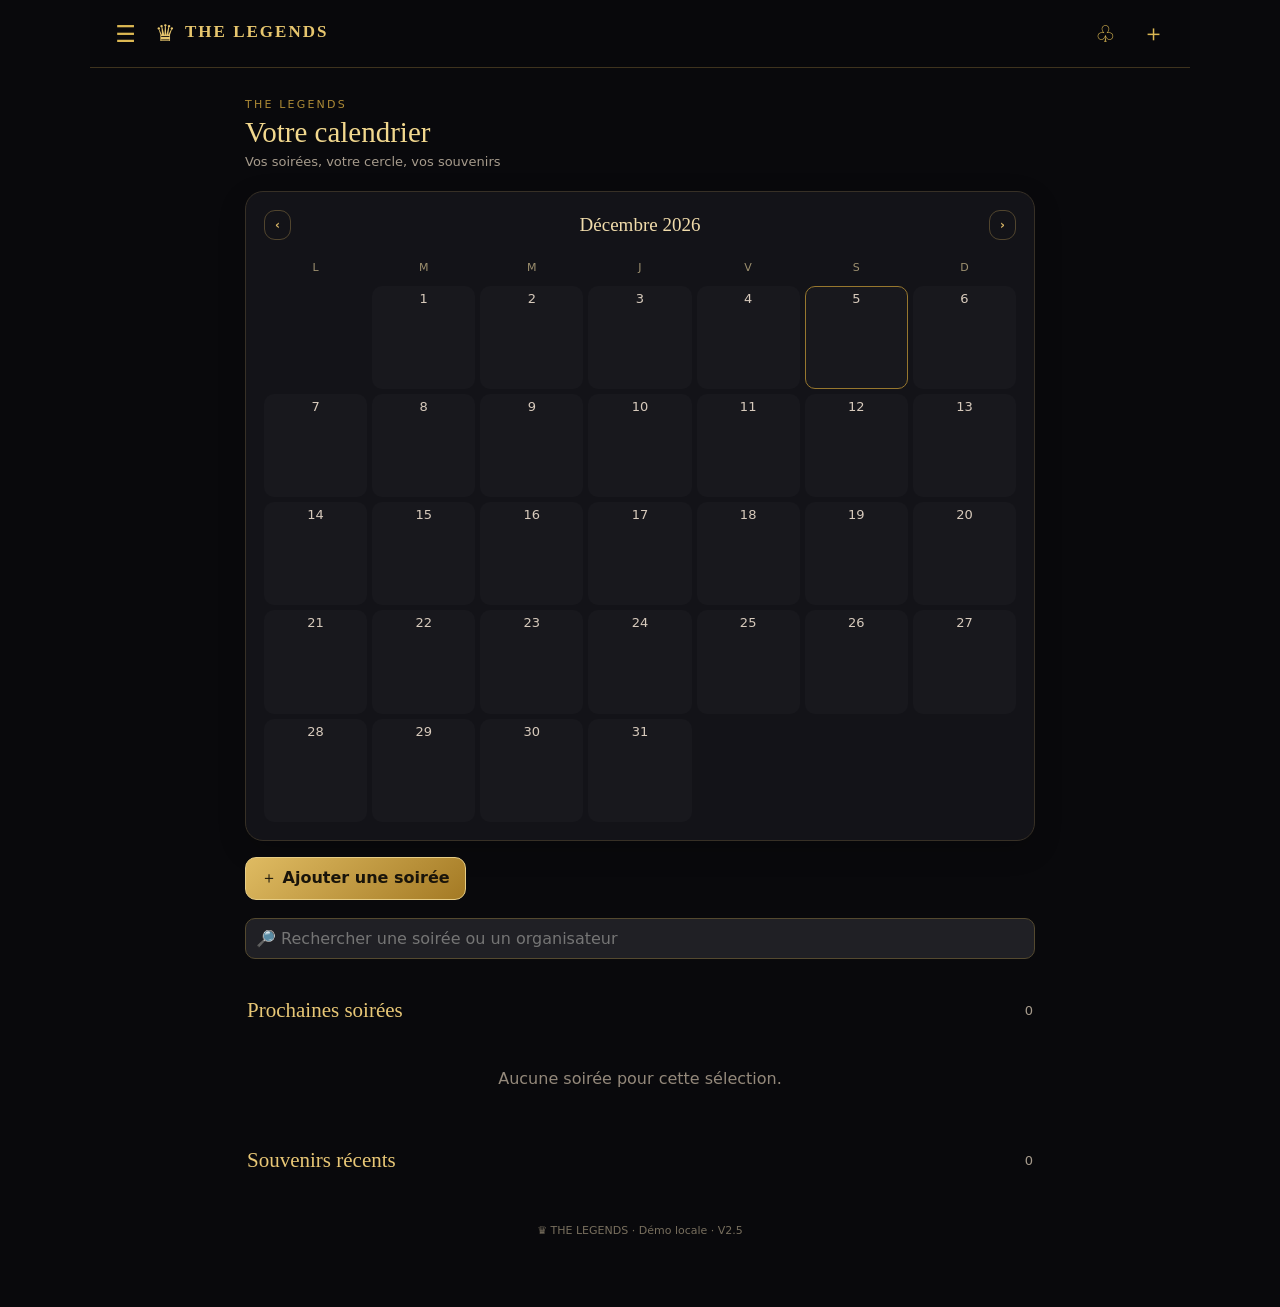
==== legends-v25.html @ ff6195fe "Nouvelle entrée web V2.5 indépendante de l’ancien cache" ====
<!doctype html><html lang="fr"><head><meta charset="UTF-8"><meta name="viewport" content="width=device-width, initial-scale=1,viewport-fit=cover"><meta name="theme-color" content="#09090c"><meta name="description" content="The Legends — soirées privées, organisation et souvenirs."><link rel="manifest" href="manifest.webmanifest"><link rel="icon" href="icon.svg" type="image/svg+xml"><title>The Legends</title><link rel="stylesheet" href="styles-v25.css"></head><body><div id="app"></div><script src="config.js?v=25"></script><script src="posters.js?v=25"></script><script defer src="app-v25.js"></script></body></html>
---- styles-v25.css ----
:root{color-scheme:dark;font-family:Inter,system-ui,-apple-system,Segoe UI,Roboto,sans-serif;background:#09090c;color:#eee7d9;font-synthesis:none}*{box-sizing:border-box}body{margin:0}button,input,select,textarea{font:inherit}button{cursor:pointer}button:disabled{opacity:.45;cursor:not-allowed}a{color:#e4c36e}#app{min-height:100dvh}.shell{max-width:1100px;margin:auto;min-height:100dvh}.topbar{height:68px;display:flex;align-items:center;gap:12px;padding:12px 18px;position:sticky;top:0;z-index:15;background:rgba(9,9,12,.96);border-bottom:1px solid #3e331e;backdrop-filter:blur(16px)}.iconbtn{border:0;background:transparent;color:#dcb853;font-size:23px;padding:7px;min-width:35px}.brand{color:#e7c66e;letter-spacing:2px;font-family:Georgia,serif;font-size:17px;font-weight:bold;flex:1}.brand .crown{font-size:23px;vertical-align:middle;margin-right:7px}.content{padding:22px 16px 76px;max-width:850px;margin:auto}.eyebrow{color:#ad8a36;letter-spacing:2.2px;text-transform:uppercase;font-size:11px}.pagehead{display:flex;justify-content:space-between;align-items:end;gap:12px;margin:0 0 22px}.pagehead h1{font:normal 29px Georgia,serif;color:#f2d88e;margin:5px 0}.muted{color:#a69b8c;font-size:13px}.statusline{display:inline-flex;align-items:center;gap:6px;color:#b8ae95;font-size:12px;border:1px solid #55462b;border-radius:30px;padding:5px 9px}.btn{background:linear-gradient(140deg,#dfbb62,#a47a24);color:#19140a;border:1px solid #e7cd85;border-radius:11px;padding:10px 15px;font-weight:700}.btn.secondary{background:#211d17;color:#eacb7b;border-color:#665126}.btn.ghost{background:transparent;color:#d8b566;border-color:#51452e}.btn.danger{background:#4f222a;color:#ffd3d6;border-color:#8b3944}.btn.small{padding:7px 10px;font-size:12px}.btnrow{display:flex;gap:9px;flex-wrap:wrap}.panel{background:#131318;border:1px solid #373026;border-radius:18px;padding:18px;margin-bottom:16px;box-shadow:0 9px 28px #0003}.panel h2{font:normal 21px Georgia,serif;color:#eacc80;margin:0 0 14px}.panel h3{font-size:15px;color:#efdcaa;margin:14px 0 9px}.calendarHead{display:flex;align-items:center;justify-content:space-between;margin-bottom:14px}.calendarHead strong{font:normal 19px Georgia,serif;color:#f1dcab;text-transform:capitalize}.calgrid{display:grid;grid-template-columns:repeat(7,minmax(0,1fr));gap:5px}.weekday{text-align:center;color:#9d906f;padding:7px 0;font-size:11px}.day{background:#18181d;border:1px solid transparent;color:#d7cabc;border-radius:10px;min-height:63px;padding:7px 3px;display:flex;align-items:center;flex-direction:column;gap:4px}.day.empty{opacity:0;pointer-events:none}.day.today{border-color:#97772e}.day.selected{background:#372b18;border-color:#d6ae48}.day .number{font-size:13px}.bars{display:flex;justify-content:center;align-items:center;gap:3px;width:100%}.bar{height:3px;width:22px;max-width:30%;border-radius:4px;background:#8b8690}.bar.confirmed{background:#ea40b6;box-shadow:0 0 9px #ed41bcaa}.bar.past{background:repeating-linear-gradient(130deg,#d7aa4c,#d7aa4c 3px,#38322c 3px,#38322c 6px)}.count{font-size:10px;color:#b8a77a}.sectiontitle{display:flex;justify-content:space-between;align-items:center;margin:25px 2px 11px}.sectiontitle h2{font:normal 21px Georgia,serif;color:#e8c776;margin:0}.event{background:#15151a;border:1px solid #41382c;border-left:4px solid #615d62;border-radius:14px;margin-bottom:10px;overflow:hidden}.event.confirmed{border-left-color:#ed47ba;box-shadow:0 0 18px #ca25a71c}.event.past{background:repeating-linear-gradient(140deg,#17171a,#17171a 12px,#1c1a19 12px,#1c1a19 14px);border-left-color:#bc9542}.event.cancelled{opacity:.62}.eventMain{width:100%;border:0;background:transparent;text-align:left;padding:14px;display:flex;align-items:center;gap:12px;color:inherit}.eventDate{min-width:52px;text-align:center;color:#e9cc85}.eventDate b{display:block;font:normal 25px Georgia,serif}.eventDate span{font-size:11px;text-transform:uppercase}.eventInfo{flex:1;min-width:0}.eventInfo strong{display:block;font-size:15px;color:#f5e6c4;margin-bottom:4px}.eventInfo small{font-size:12px;color:#aaa094;display:block}.state{font-size:10px;white-space:nowrap;border:1px solid #645937;padding:5px 7px;border-radius:20px;color:#c2b48b}.state.confirmed{color:#f6b9e5;border-color:#bb3e96}.eventDetails{border-top:1px solid #3e362a;padding:14px;display:grid;grid-template-columns:70px 1fr;gap:13px}.poster{width:70px;height:94px;border-radius:9px;background:linear-gradient(150deg,#3c203d,#111016 75%);border:1px solid #715c30;display:flex;align-items:center;justify-content:center;color:#d9b65d;font-size:29px;overflow:hidden}.poster img{width:100%;height:100%;object-fit:cover}.eventDetails p{margin:3px 0 11px;font-size:12px;color:#b9b0a2;line-height:1.5}.eventDetails .btn{margin:3px 5px 4px 0}.drawerback,.modalback{position:fixed;inset:0;background:#000b;z-index:30;display:flex}.drawer{width:min(330px,88vw);height:100%;background:#0e0e12;border-right:1px solid #6e5526;padding:20px 16px;overflow:auto}.drawerlogo{text-align:center;color:#dfbc62;border-bottom:1px solid #594622;padding:19px 0 25px;margin-bottom:15px}.drawerlogo .symbol{font-size:45px}.drawerlogo strong{display:block;letter-spacing:3px;font:normal 24px Georgia,serif}.navitem{width:100%;border:1px solid transparent;background:transparent;color:#b7a88a;text-align:left;padding:13px;border-radius:11px;display:flex;align-items:center;gap:13px;margin:2px 0}.navitem.active{background:#322716;color:#f7d879;border-color:#ac8332}.navitem i{font-style:normal;width:23px;text-align:center;font-size:20px}.modalback{z-index:40;justify-content:center;align-items:flex-start;overflow:auto;padding:25px 12px}.modal{background:#151519;border:1px solid #7e612d;border-radius:20px;padding:20px;width:min(650px,100%);margin:auto;box-shadow:0 20px 80px #000d}.modal h2{font:normal 24px Georgia,serif;color:#eac776;margin:2px 0 17px}.modalhead{display:flex;justify-content:space-between;align-items:center;gap:12px}.field{display:flex;flex-direction:column;gap:6px;margin-bottom:14px}.field label{font-size:12px;color:#dac486}.field input,.field textarea,.field select,select,input,textarea{background:#202025;border:1px solid #54492f;color:#f1e8da;border-radius:10px;padding:10px;min-width:0}.field input:focus,.field textarea:focus,.field select:focus{outline:2px solid #bd933f}.field textarea{min-height:75px;resize:vertical}.twocol{display:grid;grid-template-columns:1fr 1fr;gap:12px}.tabs{display:flex;overflow-x:auto;gap:5px;border-bottom:1px solid #5e4b2c;scrollbar-width:thin;margin-bottom:16px}.tab{background:none;border:0;border-bottom:2px solid transparent;color:#af9f85;padding:11px 12px;white-space:nowrap;font-size:12px}.tab.active{color:#f5cf73;border-bottom-color:#e7be56}.notice{border:1px solid #63502c;background:#231d17;border-radius:12px;padding:12px;color:#dcc99d;font-size:13px;line-height:1.5;margin:10px 0}.listrow{padding:12px 0;border-bottom:1px solid #34302b;display:flex;justify-content:space-between;align-items:center;gap:10px}.listrow:last-child{border:0}.listrow strong{color:#e7d7b0}.listrow small{color:#9d9589}.voteGroup{display:flex;gap:6px;flex-wrap:wrap}.vote{background:#252329;color:#bbb;border:1px solid #51463d;border-radius:9px;padding:8px;font-size:12px}.vote.active.yes{background:#194a39;border-color:#39ba7c;color:#b5ffdb}.vote.active.maybe{background:#5c4819;border-color:#e0ad34;color:#fff1aa}.vote.active.no{background:#532326;border-color:#dc5e60;color:#ffc9c9}.emptyState{text-align:center;padding:35px 13px;color:#94897b}.bigicon{font-size:39px;margin-bottom:10px}.pill{display:inline-block;border:1px solid #65522d;color:#e4c77e;border-radius:20px;padding:5px 9px;font-size:11px;margin:2px}.result{color:#d9b65e;font-size:12px}.photoGrid{display:grid;grid-template-columns:repeat(3,1fr);gap:8px}.photoGrid img{width:100%;aspect-ratio:1;object-fit:cover;border-radius:9px;cursor:pointer}.formhint{font-size:11px;color:#9c9286;margin-top:5px}.avatar{width:36px;height:36px;border-radius:50%;display:grid;place-items:center;background:#332815;color:#edcc74;font-weight:bold}.comment{border-bottom:1px solid #38302a;padding:11px 0}.comment p{font-size:13px;margin:5px 0;color:#e1d7c8;white-space:pre-wrap}.comment small{color:#aa9c85}.row{display:flex;align-items:center;gap:10px;flex-wrap:wrap}.between{justify-content:space-between}.searchbox{width:100%;margin:0 0 14px}.saveindicator{font-size:11px;color:#a59b85;margin:6px 0 0}.footer{text-align:center;color:#786f5e;font-size:11px;margin:40px 0}.hidden{display:none!important}@media(min-width:750px){.content{padding:30px}.day{min-height:82px}.modal{margin:45px auto}}@media(max-width:480px){.topbar{gap:4px;padding:9px}.content{padding:15px 10px 65px}.brand{font-size:14px}.day{min-height:58px}.pagehead h1{font-size:25px}.twocol{grid-template-columns:1fr}.panel{padding:13px}.eventMain{padding:11px}.state{font-size:9px}}

/* Full-cell event illustrations */
.day{position:relative;isolation:isolate;overflow:hidden;min-height:0;aspect-ratio: .82;justify-content:flex-start;padding:4px 3px;gap:0}
.day.has-event{padding:0;background:#111116;border-color:transparent;overflow:visible}
.calendarTiles{position:absolute;inset:0;display:flex;gap:2px;z-index:-1;border-radius:inherit}
.calendarTile{position:relative;display:grid;place-items:center;flex:1;min-width:0;overflow:hidden;border-radius:9px;border:1px solid #777;background:radial-gradient(ellipse at center,color-mix(in srgb,var(--neon) 37%,#17121d),#110e17 85%);color:var(--neon);filter:grayscale(1);opacity:.75}
.calendarTile svg{width:88%;height:88%;max-height:80%;filter:drop-shadow(0 0 5px currentColor)}
.calendarTile.confirmed{filter:none;opacity:1;border-color:var(--neon);box-shadow:inset 0 0 9px color-mix(in srgb,var(--neon) 48%,transparent),0 0 7px color-mix(in srgb,var(--neon) 65%,transparent)}
.calendarTile.past{opacity:.52;background:repeating-linear-gradient(135deg,#27252b,#27252b 5px,#151419 5px,#151419 10px)}
.calendarTile.cancelled{opacity:.35}
.calendarTile.cancelled:after{content:'×';position:absolute;inset:0;display:grid;place-items:center;font-size:30px;color:#ddd}
.day.has-event .number{position:absolute;top:3px;left:4px;background:#08080cbd;color:#fff;border-radius:5px;padding:1px 4px;font-size:11px;line-height:1.3;z-index:1}
.day.has-event .count{position:absolute;right:3px;bottom:3px;background:#08080cdb;color:#fff;border-radius:4px;padding:1px 3px}
.day.has-event.selected{outline:2px solid #f4d27b;outline-offset:1px}
.day.has-event.today .number{color:#f5d173;box-shadow:0 0 0 1px #b8994c}
.day:focus-visible{outline:2px solid #f4d27b;outline-offset:1px}
@media(min-width:750px){.day{aspect-ratio:1.05}.day.has-event .number{font-size:13px}}

.calendarTile:has(.approvedPoster){background:#17171b;opacity:1}.calendarTile .approvedPoster{position:absolute;inset:0;width:100%;height:100%;object-fit:fill;display:block}.calendarTile.past:has(.approvedPoster){opacity:.55}.calendarTile.cancelled:has(.approvedPoster){opacity:.4}.day{aspect-ratio:1}.calendarTile.discovered{filter:grayscale(1)}.event-popup{background:#0008;align-items:center;justify-content:center;padding:0;overflow:hidden;backdrop-filter:blur(1px)}.event-popup .modal{margin:0;width:90%;max-width:650px;height:86dvh;max-height:86dvh;overflow-y:auto;overscroll-behavior:contain;border-radius:19px;border:1px solid #c8a04b;box-shadow:0 14px 65px #000c,0 0 14px #b58c3933}.event-popup .modalhead{position:sticky;top:-20px;background:#151519;z-index:2;padding:8px 0}body:has(.event-popup){overflow:hidden}

/* V2.1 — preserve original artwork; overlay a readable calendar caption. */
.calendarTile{container-type:inline-size}.calendarTile .organizerLabel{display:none}.calgrid .calendarTile .organizerLabel{position:absolute;inset:auto 0 0;min-height:31%;display:flex;align-items:center;justify-content:center;text-align:center;padding:2px 1px 3px;background:#101014f5;color:#fff;font-family:Arial,Helvetica,sans-serif;font-weight:800;font-size:clamp(7px,17cqw,13px);line-height:1.04;letter-spacing:-.25px;overflow-wrap:anywhere;text-shadow:0 1px 2px #000;z-index:2}.calgrid .calendarTile.confirmed .organizerLabel{border-top:1px solid var(--neon)}.calgrid .day.has-event .count{z-index:3;bottom:auto;top:3px}.calgrid .calendarTile .approvedPoster{object-fit:fill}

/* V2.2 — discovery only */
.discoveryChoice{display:flex;align-items:center;gap:10px;padding:10px 0;border-bottom:1px solid #383026;color:#e9dec6;font-size:14px;cursor:pointer}.discoveryChoice input{accent-color:#d7b75e;width:17px;height:17px;flex:none}.discoveryChoice small{display:block;color:#aaa094;font-size:12px;margin-top:4px}.discoveryPanel .btnrow{margin-top:16px}.discoveryCard .btnrow{margin-top:14px}.discoveryArt{width:78px;height:78px;flex:none;display:flex}.discoveryArt .calendarTile{width:100%;height:100%;filter:none;opacity:1}.discoveryArt .organizerLabel{display:none}

/* V2.4 — souvenirs vécus */
.calendarTile.remembered{filter:none;opacity:1;border:1px solid #967b48;box-shadow:none}.calendarTile.remembered .memoryMark{position:absolute;right:3px;top:3px;color:#f9d77d;background:#131017e8;border-radius:50%;width:17px;height:17px;display:grid;place-items:center;font-size:12px;z-index:4;line-height:1}.event.remembered{border-left-color:#c6a253}.state.remembered{color:#f1d38c;border-color:#9c783c}
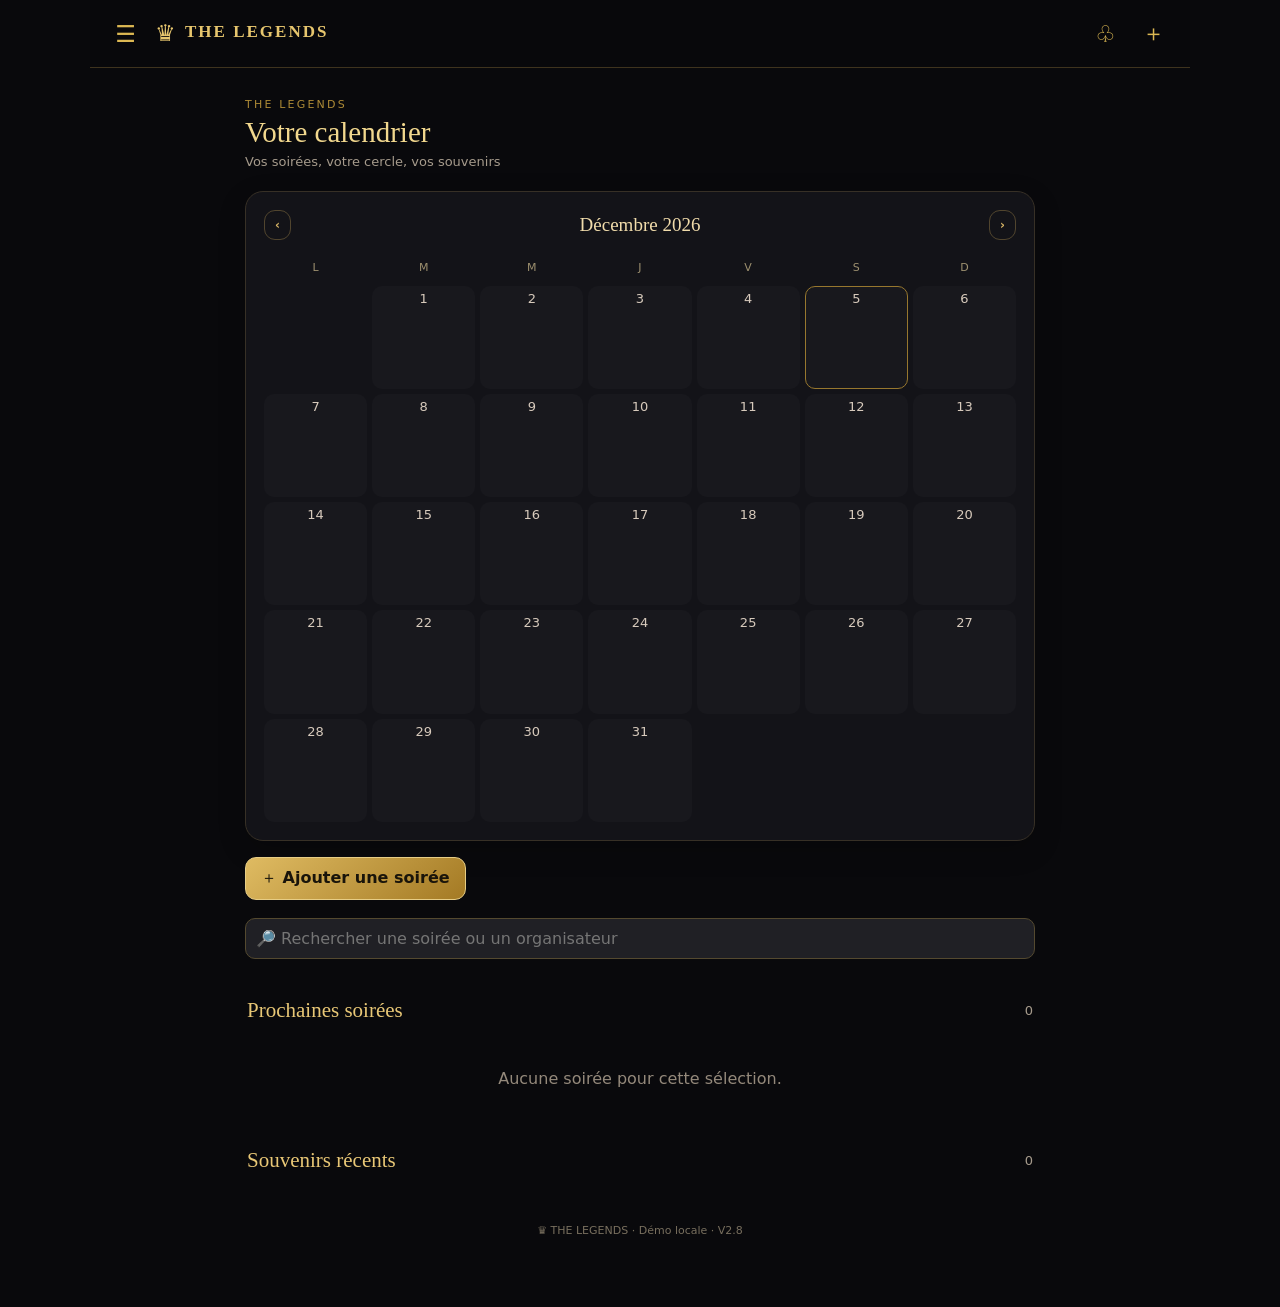
==== commit f2c6bc04: "Force fresh v2.8 application script and cache" ====
--- a/legends-v25.html
+++ b/legends-v25.html
@@ -1 +1 @@
-<!doctype html><html lang="fr"><head><meta charset="UTF-8"><meta name="viewport" content="width=device-width, initial-scale=1,viewport-fit=cover"><meta name="theme-color" content="#09090c"><meta name="description" content="The Legends — soirées privées, organisation et souvenirs."><link rel="manifest" href="manifest.webmanifest"><link rel="icon" href="icon.svg" type="image/svg+xml"><title>The Legends</title><link rel="stylesheet" href="styles-v25.css"></head><body><div id="app"></div><script src="config.js?v=25"></script><script src="posters.js?v=25"></script><script defer src="app-v25.js"></script></body></html>
+<!doctype html><html lang="fr"><head><meta charset="UTF-8"><meta name="viewport" content="width=device-width, initial-scale=1,viewport-fit=cover"><meta name="theme-color" content="#09090c"><meta name="description" content="The Legends — soirées privées, organisation et souvenirs."><link rel="manifest" href="manifest.webmanifest"><link rel="icon" href="icon.svg" type="image/svg+xml"><title>The Legends</title><link rel="stylesheet" href="styles-v25.css"></head><body><div id="app"></div><script src="config.js?v=25"></script><script src="posters.js?v=25"></script><script defer src="app-v25.js?v=28"></script></body></html>
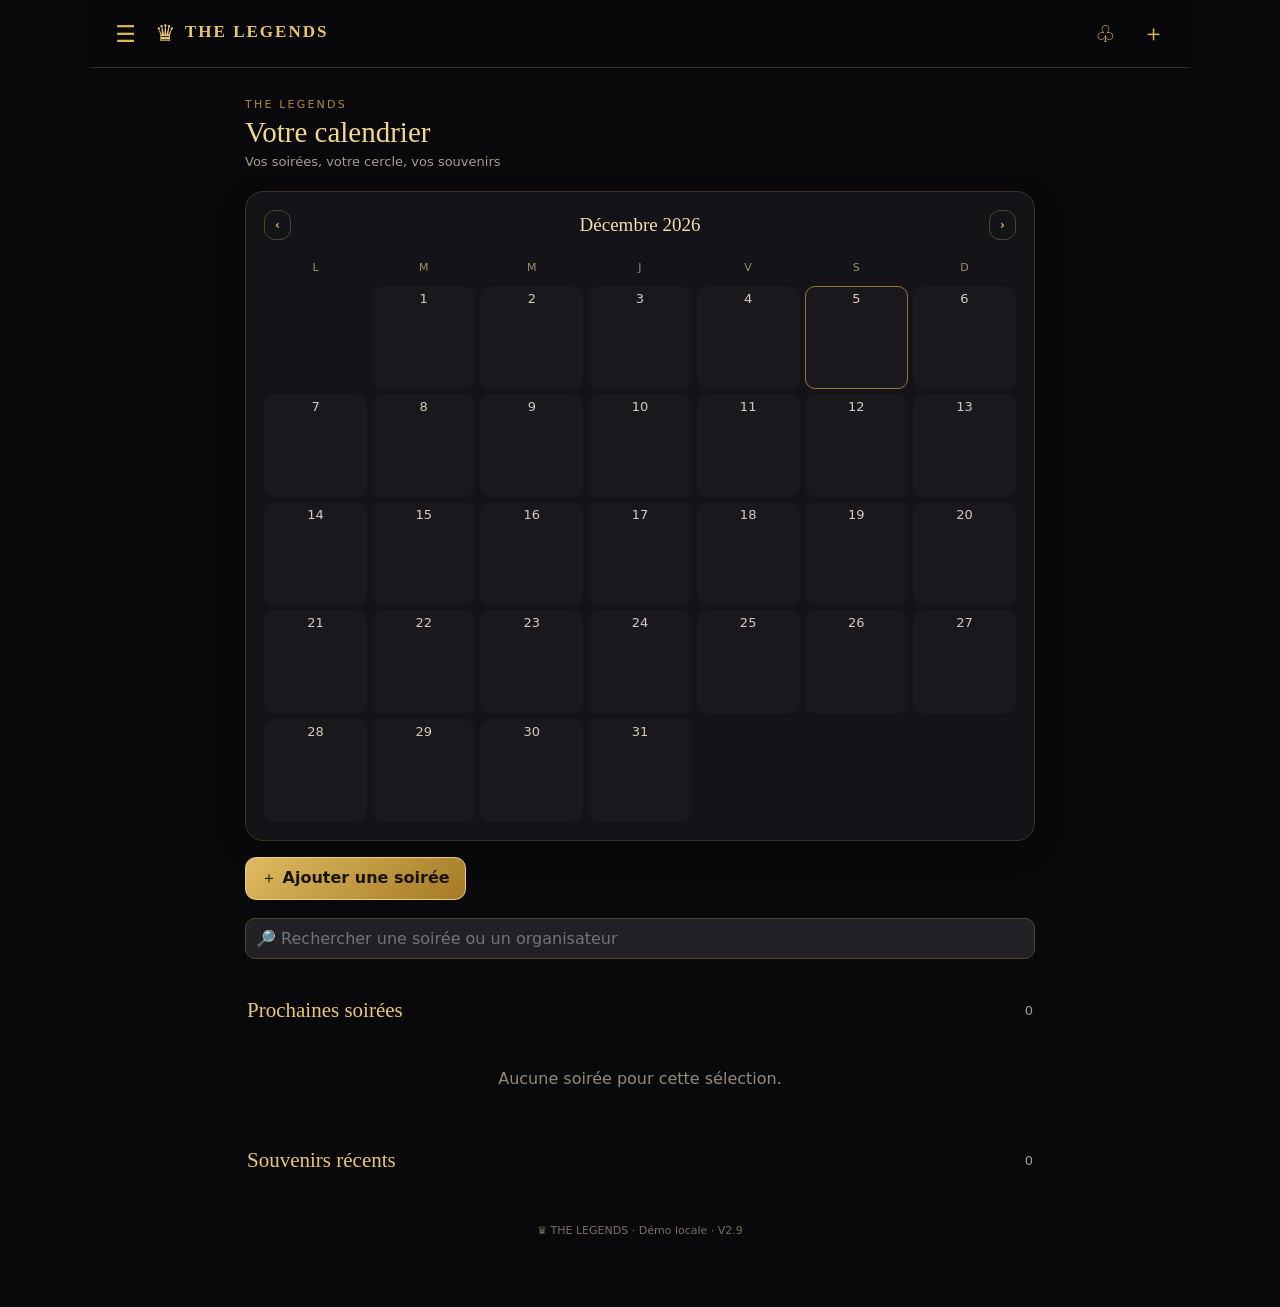
==== commit 79b5c21d: "Publish Legends V2.9 and refresh PWA cache" ====
--- a/legends-v25.html
+++ b/legends-v25.html
@@ -1 +1 @@
-<!doctype html><html lang="fr"><head><meta charset="UTF-8"><meta name="viewport" content="width=device-width, initial-scale=1,viewport-fit=cover"><meta name="theme-color" content="#09090c"><meta name="description" content="The Legends — soirées privées, organisation et souvenirs."><link rel="manifest" href="manifest.webmanifest"><link rel="icon" href="icon.svg" type="image/svg+xml"><title>The Legends</title><link rel="stylesheet" href="styles-v25.css"></head><body><div id="app"></div><script src="config.js?v=25"></script><script src="posters.js?v=25"></script><script defer src="app-v25.js?v=28"></script></body></html>
+<!doctype html><html lang="fr"><head><meta charset="UTF-8"><meta name="viewport" content="width=device-width, initial-scale=1,viewport-fit=cover"><meta name="theme-color" content="#09090c"><meta name="description" content="The Legends — soirées privées, organisation et souvenirs."><link rel="manifest" href="manifest.webmanifest"><link rel="icon" href="icon.svg" type="image/svg+xml"><title>The Legends</title><link rel="stylesheet" href="styles-v25.css"></head><body><div id="app"></div><script src="config.js?v=25"></script><script src="posters.js?v=25"></script><script defer src="app-v25.js?v=29"></script></body></html>
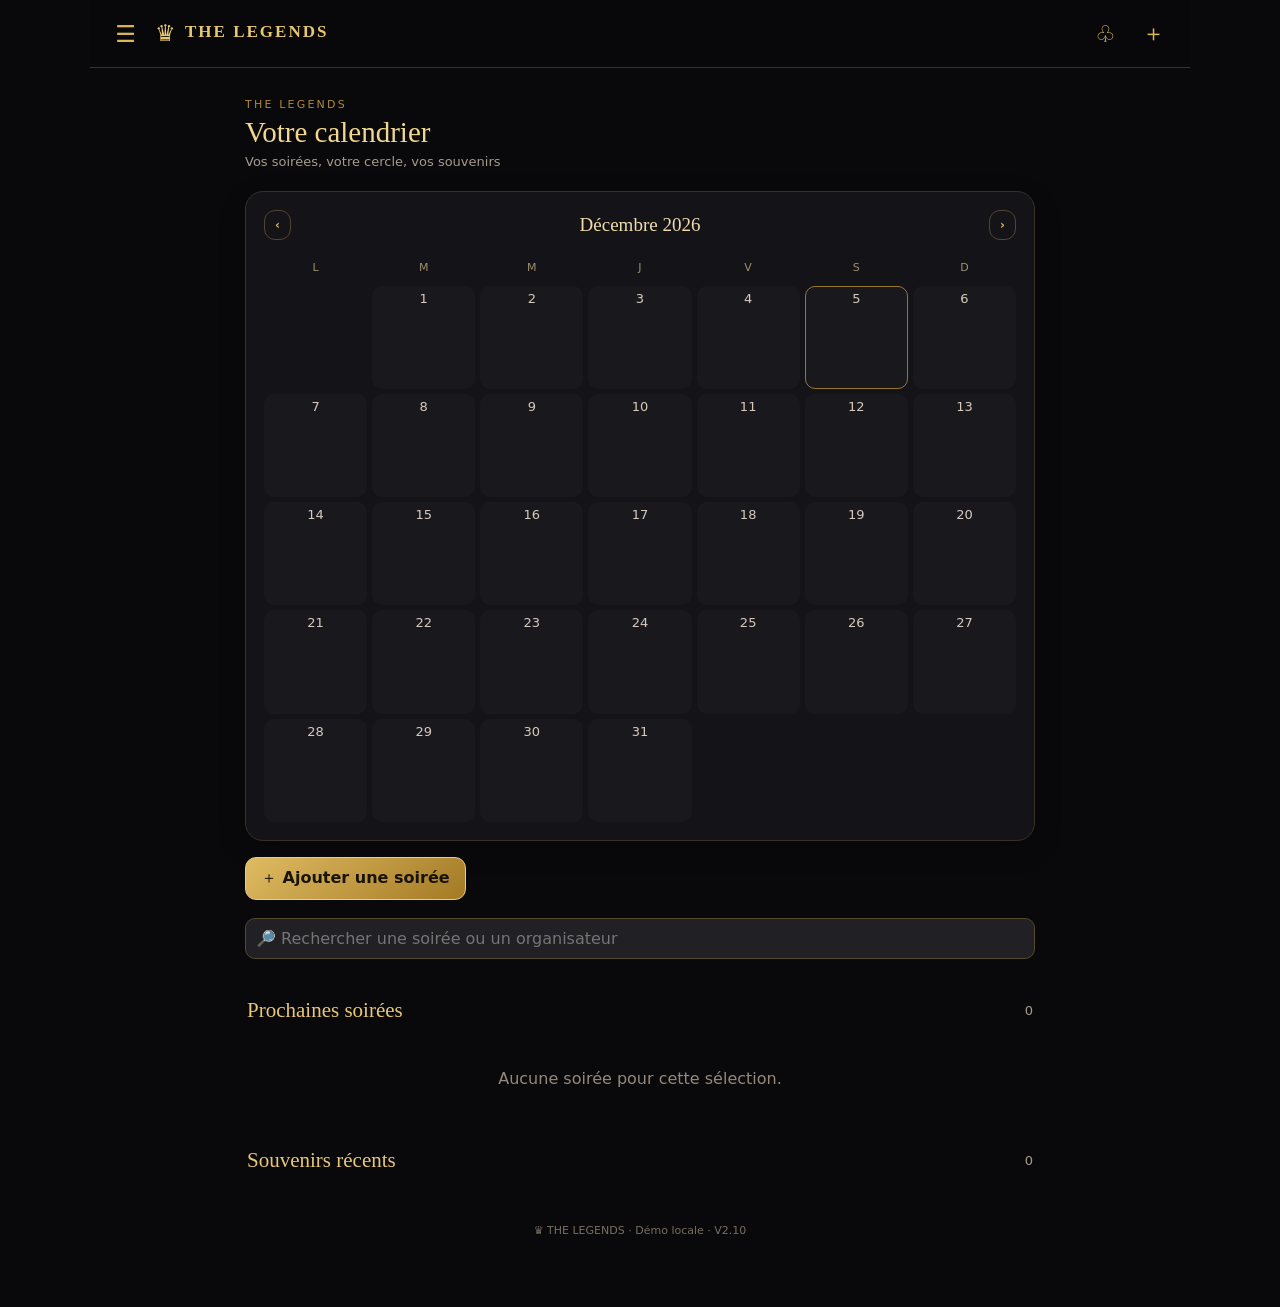
==== commit 96d443cd: "Refresh both installed Legends app versions" ====
--- a/legends-v25.html
+++ b/legends-v25.html
@@ -1 +1 @@
-<!doctype html><html lang="fr"><head><meta charset="UTF-8"><meta name="viewport" content="width=device-width, initial-scale=1,viewport-fit=cover"><meta name="theme-color" content="#09090c"><meta name="description" content="The Legends — soirées privées, organisation et souvenirs."><link rel="manifest" href="manifest.webmanifest"><link rel="icon" href="icon.svg" type="image/svg+xml"><title>The Legends</title><link rel="stylesheet" href="styles-v25.css"></head><body><div id="app"></div><script src="config.js?v=25"></script><script src="posters.js?v=25"></script><script defer src="app-v25.js?v=29"></script></body></html>
+<!doctype html><html lang="fr"><head><meta charset="UTF-8"><meta name="viewport" content="width=device-width, initial-scale=1,viewport-fit=cover"><meta name="theme-color" content="#09090c"><meta name="description" content="The Legends — soirées privées, organisation et souvenirs."><link rel="manifest" href="manifest.webmanifest"><link rel="icon" href="icon.svg" type="image/svg+xml"><title>The Legends</title><link rel="stylesheet" href="styles-v25.css"></head><body><div id="app"></div><script src="config.js?v=25"></script><script src="posters.js?v=25"></script><script defer src="app-v25.js?v=210"></script></body></html>
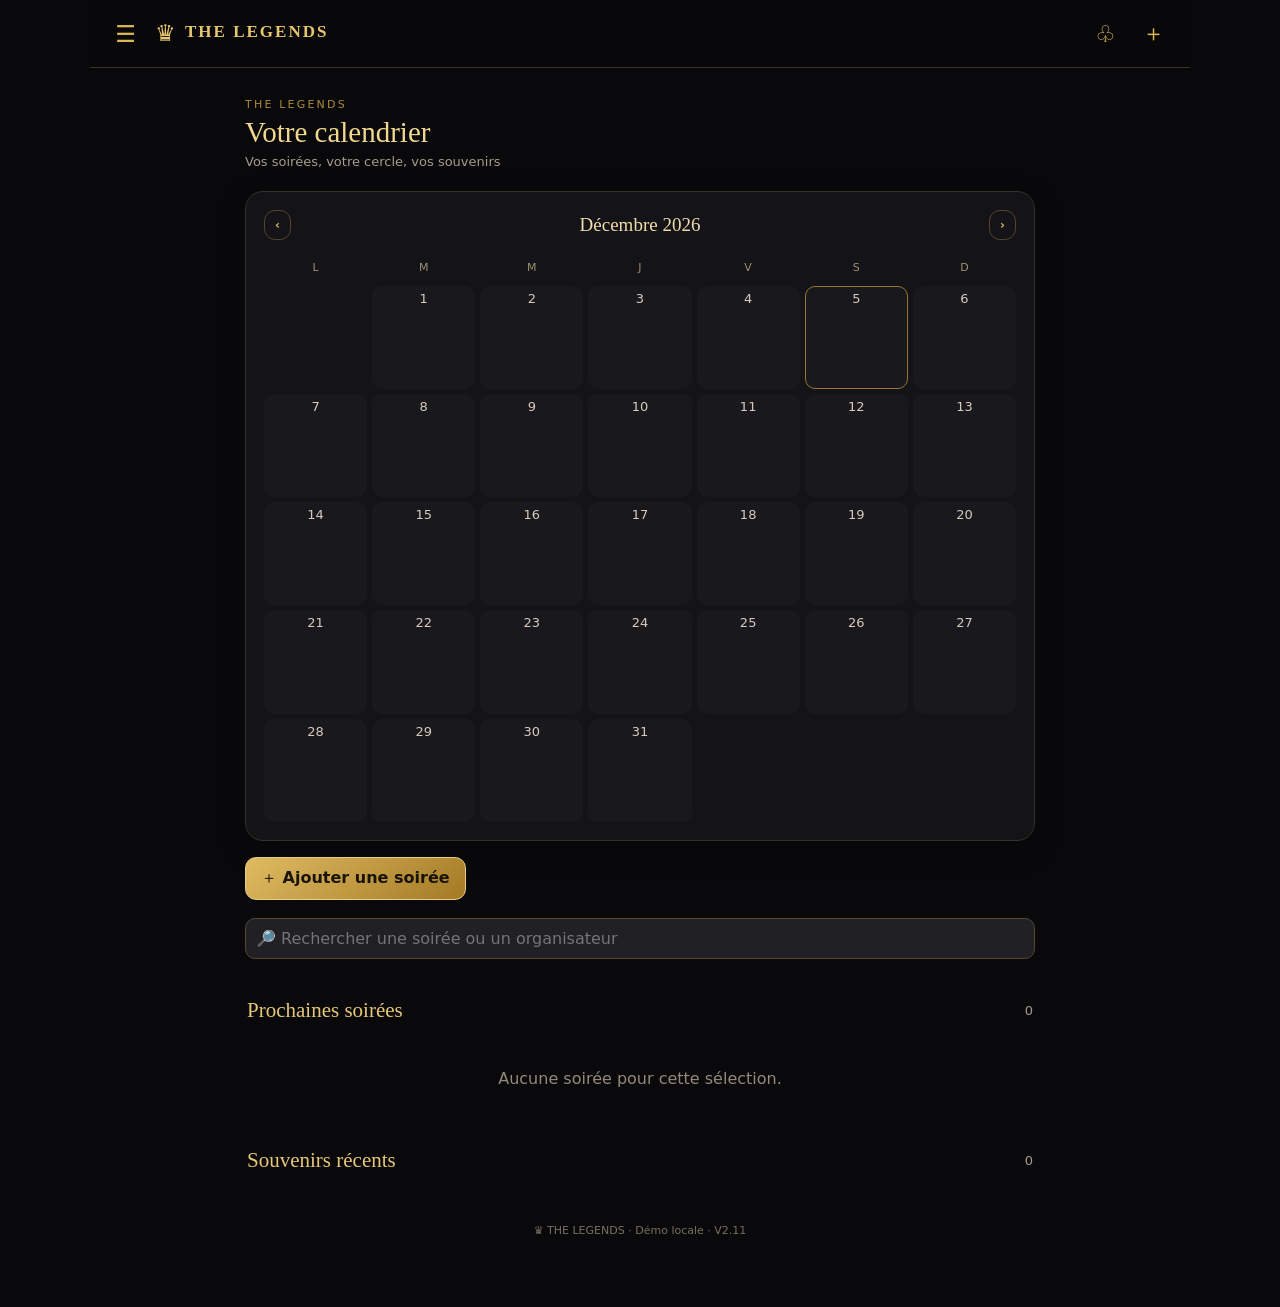
==== commit 918f71bb: "Publish event editor V2.11 and invalidate old PWA cache" ====
--- a/legends-v25.html
+++ b/legends-v25.html
@@ -1 +1 @@
-<!doctype html><html lang="fr"><head><meta charset="UTF-8"><meta name="viewport" content="width=device-width, initial-scale=1,viewport-fit=cover"><meta name="theme-color" content="#09090c"><meta name="description" content="The Legends — soirées privées, organisation et souvenirs."><link rel="manifest" href="manifest.webmanifest"><link rel="icon" href="icon.svg" type="image/svg+xml"><title>The Legends</title><link rel="stylesheet" href="styles-v25.css"></head><body><div id="app"></div><script src="config.js?v=25"></script><script src="posters.js?v=25"></script><script defer src="app-v25.js?v=210"></script></body></html>
+<!doctype html><html lang="fr"><head><meta charset="UTF-8"><meta name="viewport" content="width=device-width, initial-scale=1,viewport-fit=cover"><meta name="theme-color" content="#09090c"><meta name="description" content="The Legends — soirées privées, organisation et souvenirs."><link rel="manifest" href="manifest.webmanifest"><link rel="icon" href="icon.svg" type="image/svg+xml"><title>The Legends</title><link rel="stylesheet" href="styles-v25.css"></head><body><div id="app"></div><script src="config.js?v=25"></script><script src="posters.js?v=25"></script><script defer src="app-v25.js?v=211"></script></body></html>
